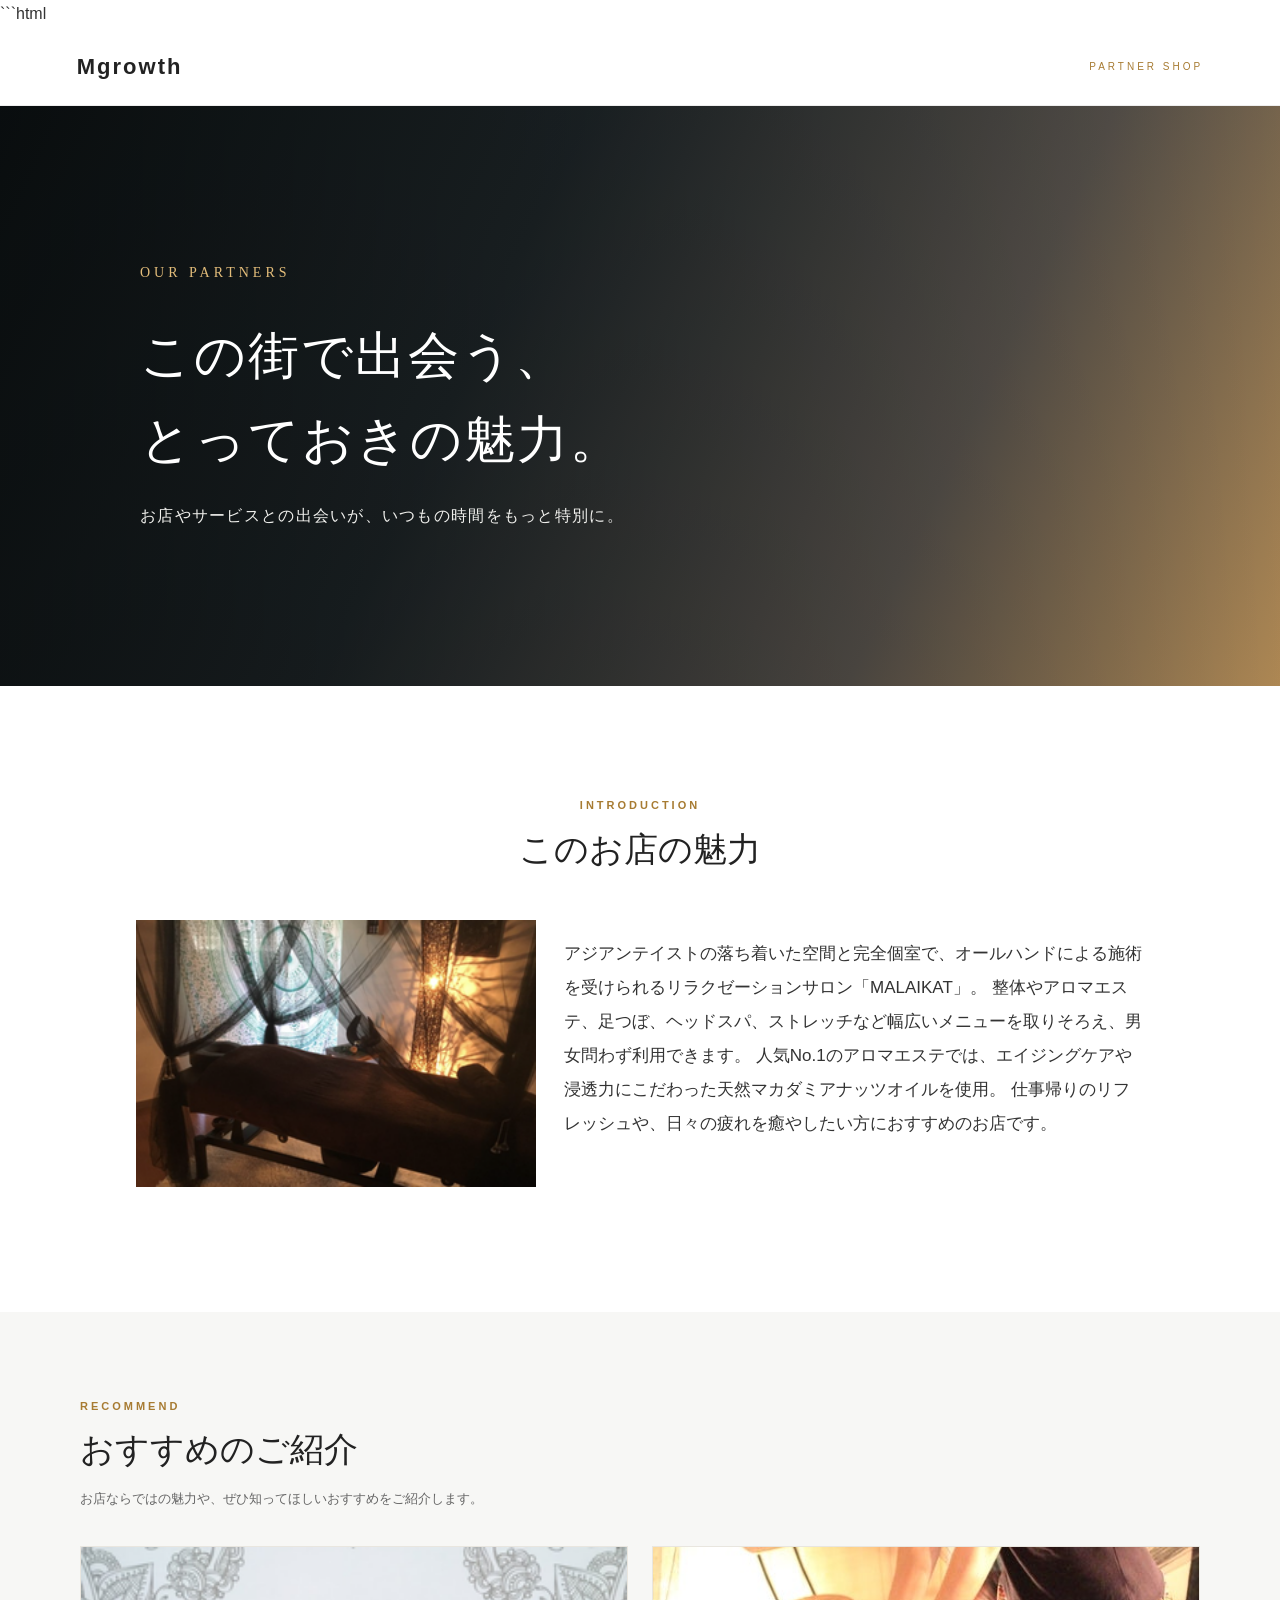
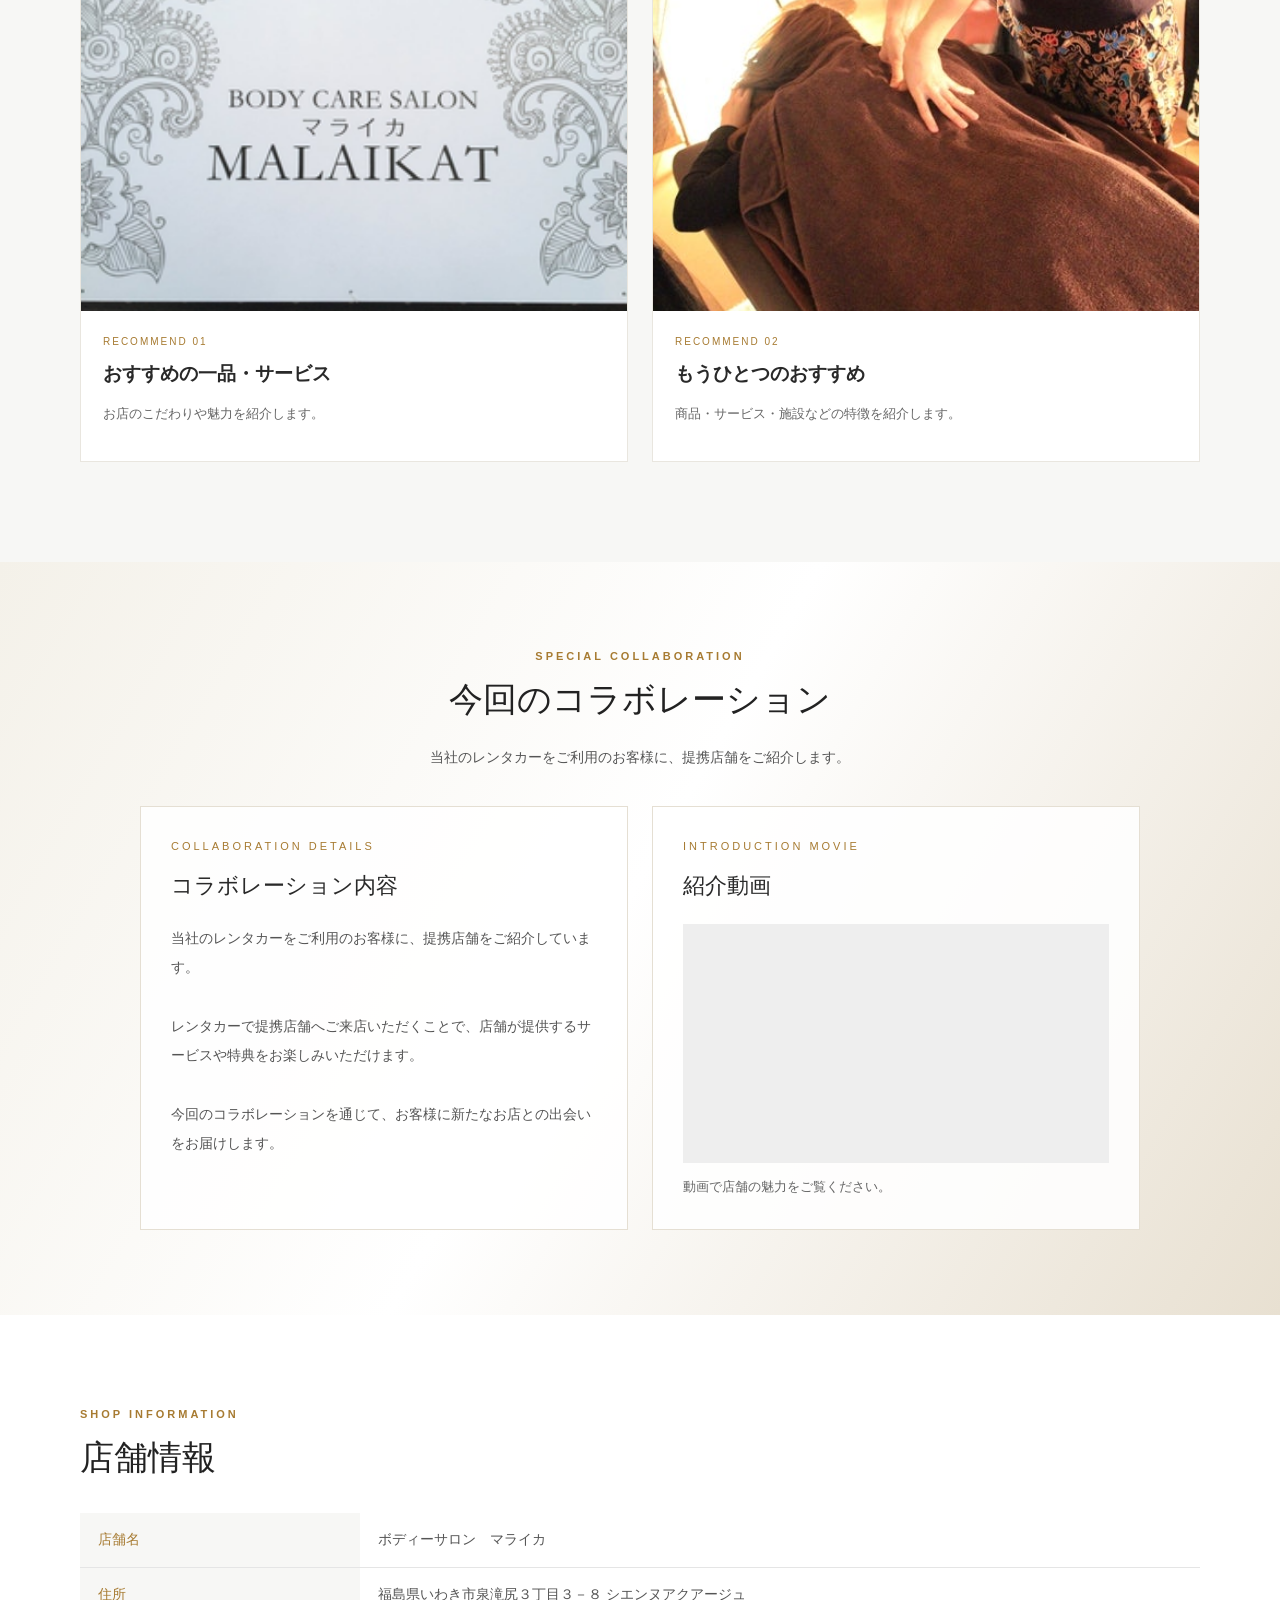
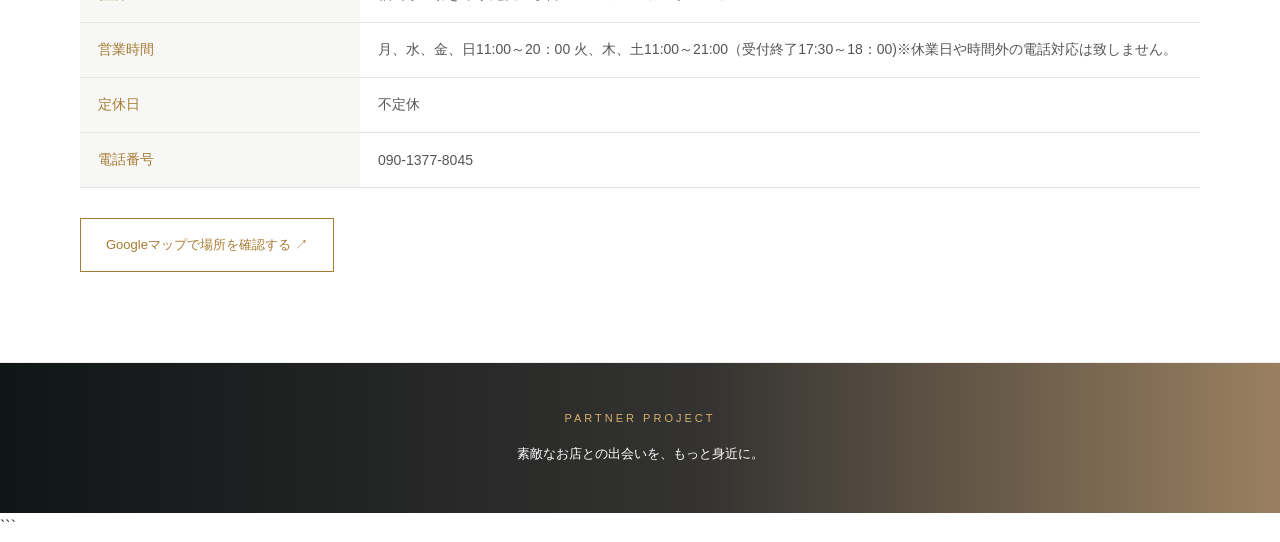
==== マライカ-紹介.HTML @ 19baf701 "Add files via upload" ====
```html
<!DOCTYPE html>
<html lang="ja">
<head>
    <meta charset="UTF-8">
    <meta name="viewport" content="width=device-width, initial-scale=1.0">
    <title>提携店舗のご紹介 | mグロース</title>
    <link rel="stylesheet" href="マライカ-紹介.CSS">
</head>
<body>

<!-- HEADER -->
<header class="header">
    <a href="index.html" class="logo">Mgrowth</a>
    <span class="header-label">PARTNER SHOP</span>
</header>

<!-- HERO：グラデーション -->
<section class="hero">
    <div class="hero-content">
        <p class="eyebrow">OUR PARTNERS</p>
        <h1>この街で出会う、<br>とっておきの魅力。</h1>
        <p class="hero-description">
            お店やサービスとの出会いが、いつもの時間をもっと特別に。
        </p>
    </div>
</section>

<!-- INTRODUCTION：写真と紹介文 -->
<section class="intro">
    <div class="section-inner">
        <p class="section-label">INTRODUCTION</p>
        <h2>このお店の魅力</h2>

        <div class="shop-introduction">
            <div class="shop-description-image">
                <img src="マライカ外観３００×200.png" alt="マライカの店舗写真">
            </div>

            <div class="shop-description">
                <p>アジアンテイストの落ち着いた空間と完全個室で、オールハンドによる施術を受けられるリラクゼーションサロン「MALAIKAT」。
整体やアロマエステ、足つぼ、ヘッドスパ、ストレッチなど幅広いメニューを取りそろえ、男女問わず利用できます。
人気No.1のアロマエステでは、エイジングケアや浸透力にこだわった天然マカダミアナッツオイルを使用。
仕事帰りのリフレッシュや、日々の疲れを癒やしたい方におすすめのお店です。</p>
            </div>
        </div>
    </div>
</section>

<!-- RECOMMEND：おすすめ紹介2枠 -->
<section class="menu-section">
    <div class="section-inner">
        <p class="section-label">RECOMMEND</p>
        <h2>おすすめのご紹介</h2>
        <p class="section-description">
            お店ならではの魅力や、ぜひ知ってほしいおすすめをご紹介します。
        </p>

        <div class="menu-grid">
            <article class="menu-card">
                <img src="マライカmain-300×200.png" alt="おすすめ紹介1">
                <div class="menu-content">
                    <p class="menu-number">RECOMMEND 01</p>
                    <h3>おすすめの一品・サービス</h3>
                    <p>お店のこだわりや魅力を紹介します。</p>
                </div>
            </article>

            <article class="menu-card">
                <img src="マライカ-content-three-300×200.jpg" alt="おすすめ紹介2">
                <div class="menu-content">
                    <p class="menu-number">RECOMMEND 02</p>
                    <h3>もうひとつのおすすめ</h3>
                    <p>商品・サービス・施設などの特徴を紹介します。</p>
                </div>
            </article>
        </div>
    </div>
</section>

<!-- COLLABORATION：コラボ内容と動画 -->
<section class="offer">
    <div class="offer-inner">
        <p class="section-label">SPECIAL COLLABORATION</p>
        <h2>今回のコラボレーション</h2>
        <p class="offer-lead">
            当社のレンタカーをご利用のお客様に、提携店舗をご紹介します。
        </p>

        <div class="collaboration-grid">
            <article class="collaboration-card">
                <p class="offer-caption">COLLABORATION DETAILS</p>
                <h3>コラボレーション内容</h3>
                <p class="collaboration-text">当社のレンタカーをご利用のお客様に、提携店舗をご紹介しています。

レンタカーで提携店舗へご来店いただくことで、店舗が提供するサービスや特典をお楽しみいただけます。

今回のコラボレーションを通じて、お客様に新たなお店との出会いをお届けします。</p>
            </article>

            <article class="collaboration-card">
                <p class="offer-caption">INTRODUCTION MOVIE</p>
                <h3>紹介動画</h3>

                <div class="collaboration-video">
                    <iframe
                        src="https://www.youtube.com/embed/動画ID"
                        title="提携店舗の紹介動画"
                        allow="accelerometer; autoplay; clipboard-write; encrypted-media; gyroscope; picture-in-picture; web-share"
                        allowfullscreen>
                    </iframe>
                </div>

                <p class="video-caption">動画で店舗の魅力をご覧ください。</p>
            </article>
        </div>
    </div>
</section>

<!-- SHOP INFORMATION -->
<section class="shop-info section-inner">
    <p class="section-label">SHOP INFORMATION</p>
    <h2>店舗情報</h2>

    <table>
        <tr>
            <th>店舗名</th>
            <td>ボディーサロン　マライカ</td>
        </tr>
        <tr>
            <th>住所</th>
            <td>福島県いわき市泉滝尻３丁目３－８ シエンヌアクアージュ</td>
        </tr>
        <tr>
            <th>営業時間</th>
            <td>月、水、金、日11:00～20：00  火、木、土11:00～21:00（受付終了17:30～18：00)※休業日や時間外の電話対応は致しません。 
</td>
        </tr>
        <tr>
            <th>定休日</th>
            <td>不定休 </td>
        </tr>
        <tr>
            <th>電話番号</th>
            <td>	
090-1377-8045</td>
        </tr>
    </table>

    <a href="https://www.google.com/maps"
       class="map-button"
       target="_blank"
       rel="noopener">
        Googleマップで場所を確認する ↗
    </a>
</section>

<!-- FOOTER -->
<footer class="footer">
    <p>PARTNER PROJECT</p>
    <p>素敵なお店との出会いを、もっと身近に。</p>
</footer>

</body>
</html>
```
---- マライカ-紹介.CSS ----
```css
/* BASIC */
* {
    box-sizing: border-box;
}

html {
    scroll-behavior: smooth;
}

body {
    margin: 0;
    background: #ffffff;
    color: #333333;
    font-family: "Noto Sans JP", "Yu Gothic", sans-serif;
    line-height: 1.8;
}

img {
    display: block;
    max-width: 100%;
    object-fit: cover;
}

a {
    color: inherit;
    text-decoration: none;
}

.section-inner {
    width: 88%;
    max-width: 1120px;
    margin: 0 auto;
}

.section-label {
    color: #a77b32;
    font-size: 11px;
    font-weight: bold;
    letter-spacing: 3px;
    margin: 0 0 8px;
}

h2 {
    font-family: "Yu Mincho", "Hiragino Mincho ProN", serif;
    font-size: 34px;
    line-height: 1.5;
    font-weight: normal;
    margin: 0 0 20px;
    color: #222222;
}

/* HEADER */
.header {
    min-height: 76px;
    padding: 0 6%;
    display: flex;
    align-items: center;
    justify-content: space-between;
    background: #ffffff;
    border-bottom: 1px solid #eeeeee;
}

.logo {
    font-size: 22px;
    font-weight: bold;
    letter-spacing: 2px;
    color: #222222;
}

.header-label {
    color: #a77b32;
    font-size: 10px;
    letter-spacing: 3px;
}

/* HERO：グラデーション背景 */
.hero {
    position: relative;
    min-height: 460px;
    height: 580px;
    display: flex;
    align-items: center;
    overflow: hidden;
    background: linear-gradient(
        115deg,
        #101719 0%,
        #20282b 38%,
        #55504a 72%,
        #b18a55 100%
    );
}

.hero::after {
    content: "";
    position: absolute;
    inset: 0;
    background: linear-gradient(
        90deg,
        rgba(0, 0, 0, 0.42) 0%,
        rgba(0, 0, 0, 0.16) 65%,
        rgba(0, 0, 0, 0.02) 100%
    );
    pointer-events: none;
}

.hero-content {
    position: relative;
    z-index: 1;
    width: 82%;
    max-width: 1000px;
    margin: 0 auto;
    color: #ffffff;
}

.eyebrow {
    color: #e3bd7a;
    font-family: Georgia, serif;
    font-size: 14px;
    letter-spacing: 4px;
    margin: 0 0 28px;
}

.hero h1 {
    font-family: "Yu Mincho", "Hiragino Mincho ProN", serif;
    font-size: clamp(32px, 4vw, 52px);
    line-height: 1.65;
    font-weight: normal;
    letter-spacing: 0.04em;
    margin: 0 0 20px;
    color: #ffffff;
}

.hero-description {
    color: #f0f0ed;
    font-size: clamp(13px, 1.3vw, 16px);
    letter-spacing: 0.08em;
    line-height: 1.8;
    margin: 0;
}



/* INTRODUCTION */
.intro {
    padding: 110px 0;
    background: #ffffff;
}

.intro > .section-inner > .section-label,
.intro > .section-inner > h2 {
    text-align: center;
}

/* SHOP INTRODUCTION */
.shop-introduction {
    display: flow-root;
    width: 90%;
    max-width: 1200px;
    margin: 45px auto 0;
    text-align: left;
}

/* お店の魅力：見出し */
.shop-introduction h2 {
    font-size: 36px;
    font-weight: 600;
    line-height: 1.5;
    margin-bottom: 30px;
}

/* 写真 */
.shop-description-image {
    float: left;
    width: 420px;
    height: 280px;
    margin: 0 35px 20px 0;
    overflow: hidden;
}

.shop-description-image img {
    display: block;
    width: 100%;
    height: 100%;
    max-width: none;
    object-fit: cover;
    object-position: center;
}

/* 紹介文 */
.shop-introduction p {
    font-size: 17px;
    line-height: 2;
}

.shop-description-image {
    float: left;
    width: 400px;
    height: 267px;
    margin: 0 28px 15px 0;
    overflow: hidden;
}

.shop-description-image img {
    display: block;
    width: 100%;
    height: 100%;
    max-width: none;
    object-fit: cover;
    object-position: center;
}



/* RECOMMEND：2枠 */
.menu-section {
    background: #f7f7f5;
    padding: 85px 0 100px;
}

.section-description {
    color: #666666;
    font-size: 13px;
    margin: -8px 0 35px;
}

.menu-grid {
    display: grid;
    grid-template-columns: repeat(2, minmax(0, 1fr));
    gap: 24px;
}

.menu-card {
    min-width: 0;
    overflow: hidden;
    background: #ffffff;
    border: 1px solid #e9e6df;
}

.menu-card > img {
    width: 100%;
    height: auto;
    aspect-ratio: 3 / 2;
    object-fit: cover;
    object-position: center;
}

.menu-content {
    padding: 22px;
}

.menu-number {
    color: #a77b32;
    font-size: 10px;
    letter-spacing: 2px;
    margin: 0 0 8px;
}

.menu-content h3 {
    font-size: 19px;
    line-height: 1.6;
    margin: 8px 0 10px;
    color: #292929;
}

.menu-content > p:not(.menu-number):not(.price) {
    color: #666666;
    font-size: 13px;
}

/* SHOP STORY */
.story {
    display: grid;
    grid-template-columns: 1.1fr 0.9fr;
    gap: 60px;
    align-items: center;
    padding-top: 100px;
    padding-bottom: 100px;
    background: #ffffff;
}

.story-image img {
    width: 100%;
    aspect-ratio: 5 / 4;
}

.story-content p:last-child {
    color: #666666;
    font-size: 14px;
}

/* COLLABORATION：コラボ内容＋動画の2枠 */
.offer {
    background: linear-gradient(
        120deg,
        #f4f1e9 0%,
        #ffffff 48%,
        #e8e0d1 100%
    );
    padding: 85px 20px;
    text-align: center;
}

.offer-inner {
    max-width: 1000px;
    margin: 0 auto;
}

.offer-inner > .section-label,
.offer-inner > h2 {
    text-align: center;
}

.offer-lead {
    color: #555555;
    font-size: 14px;
    margin: 0 0 35px;
}

.collaboration-grid {
    display: grid;
    grid-template-columns: repeat(2, minmax(0, 1fr));
    gap: 24px;
    text-align: left;
    align-items: stretch;
}

.collaboration-card {
    min-width: 0;
    padding: 30px;
    background: rgba(255, 255, 255, 0.88);
    border: 1px solid #e5dfd3;
}

.offer-caption {
    color: #a77b32;
    font-size: 11px;
    letter-spacing: 3px;
    margin: 0 0 12px;
}

.collaboration-card h3 {
    margin: 0 0 20px;
    color: #292929;
    font-size: 22px;
    font-weight: normal;
    line-height: 1.6;
}

.collaboration-text {
    margin: 0;
    color: #555555;
    font-size: 14px;
    line-height: 2.1;
    white-space: pre-line;
}

/* INTRODUCTION MOVIE */
.collaboration-video {
    position: relative;
    width: 100%;
    aspect-ratio: 16 / 9;
    overflow: hidden;
    background: #eeeeee;
}

.collaboration-video iframe {
    position: absolute;
    inset: 0;
    width: 100%;
    height: 100%;
    border: 0;
}

.video-caption {
    margin: 12px 0 0;
    color: #666666;
    font-size: 13px;
}

/* SHOP INFORMATION */
.shop-info {
    padding-top: 90px;
    padding-bottom: 90px;
}

.shop-info table {
    width: 100%;
    border-collapse: collapse;
    margin-top: 30px;
}

.shop-info th,
.shop-info td {
    padding: 18px;
    text-align: left;
    border-bottom: 1px solid #e5e5e5;
    font-size: 14px;
}

.shop-info th {
    width: 25%;
    color: #a77b32;
    font-weight: normal;
    background: #f7f7f5;
}

.shop-info td {
    color: #555555;
}

.map-button {
    display: inline-block;
    margin-top: 30px;
    padding: 14px 25px;
    border: 1px solid #a77b32;
    color: #a77b32;
    font-size: 13px;
    transition: 0.3s;
}

.map-button:hover {
    background: #a77b32;
    color: #ffffff;
}

/* FOOTER */
.footer {
    padding: 35px 5%;
    text-align: center;
    background: linear-gradient(
        90deg,
        #101516 0%,
        #343331 55%,
        #9a8060 100%
    );
    border-top: 1px solid #eeeeee;
}

.footer p:first-child {
    color: #d6b16b;
    font-size: 11px;
    letter-spacing: 3px;
}

.footer p:last-child {
    color: #ffffff;
    font-size: 13px;
}

/* phone area */

a.phone-link {
    color: #333333 !important;
    text-decoration: none;
}

a.phone-link:active {
    color: #a77b32 !important;
}

/* PHOTO */
/* すべての写真にホバー効果 */
img {
    transition: transform 0.4s ease, filter 0.4s ease;
    cursor: pointer;
}

img:hover {
    transform: scale(1.05);
    filter: brightness(0.85);
}

/* MOBILE */
@media (max-width: 700px) {
    .header {
        min-height: 66px;
        padding: 0 5%;
    }

    .hero {
        height: 460px;
        min-height: 400px;
    }

    .hero-content {
        width: 86%;
    }

    .hero h1 {
        font-size: 32px;
    }

    h2 {
        font-size: 29px;
    }

    .intro {
        padding: 65px 0;
    }
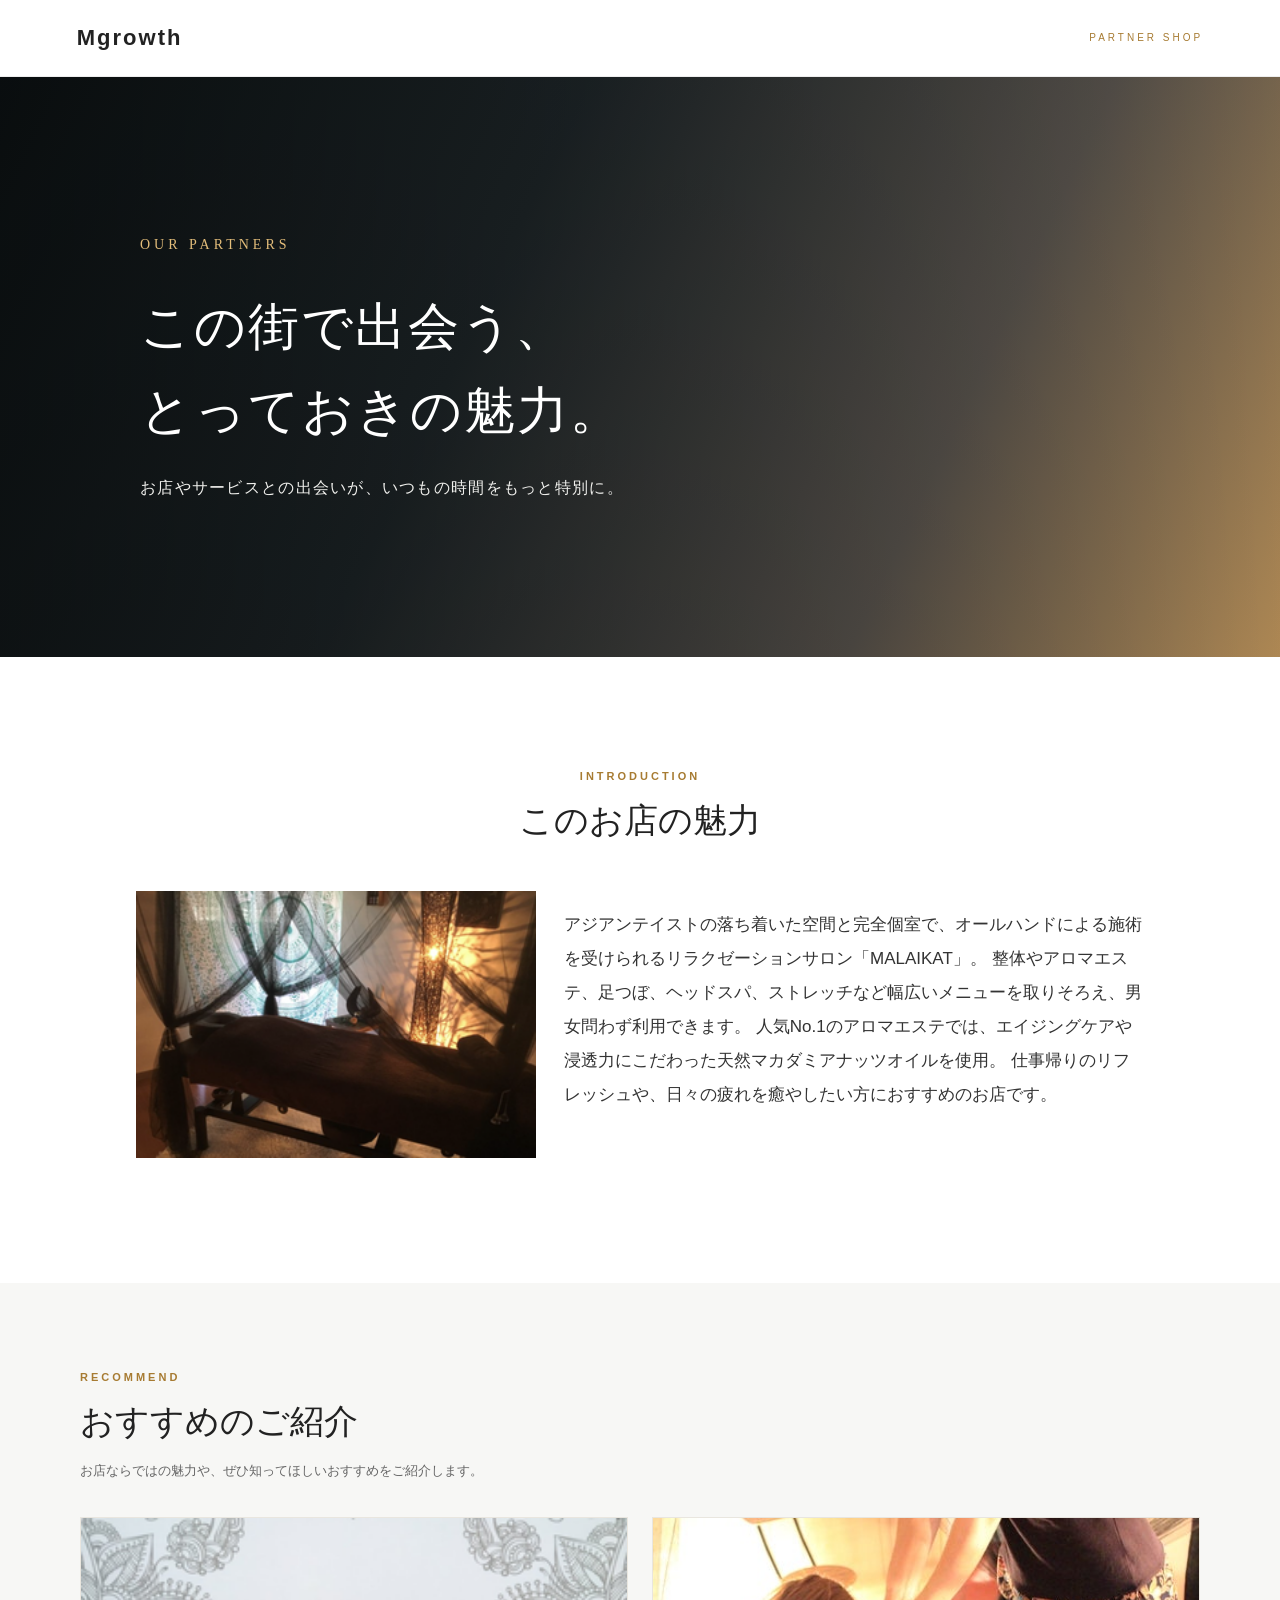
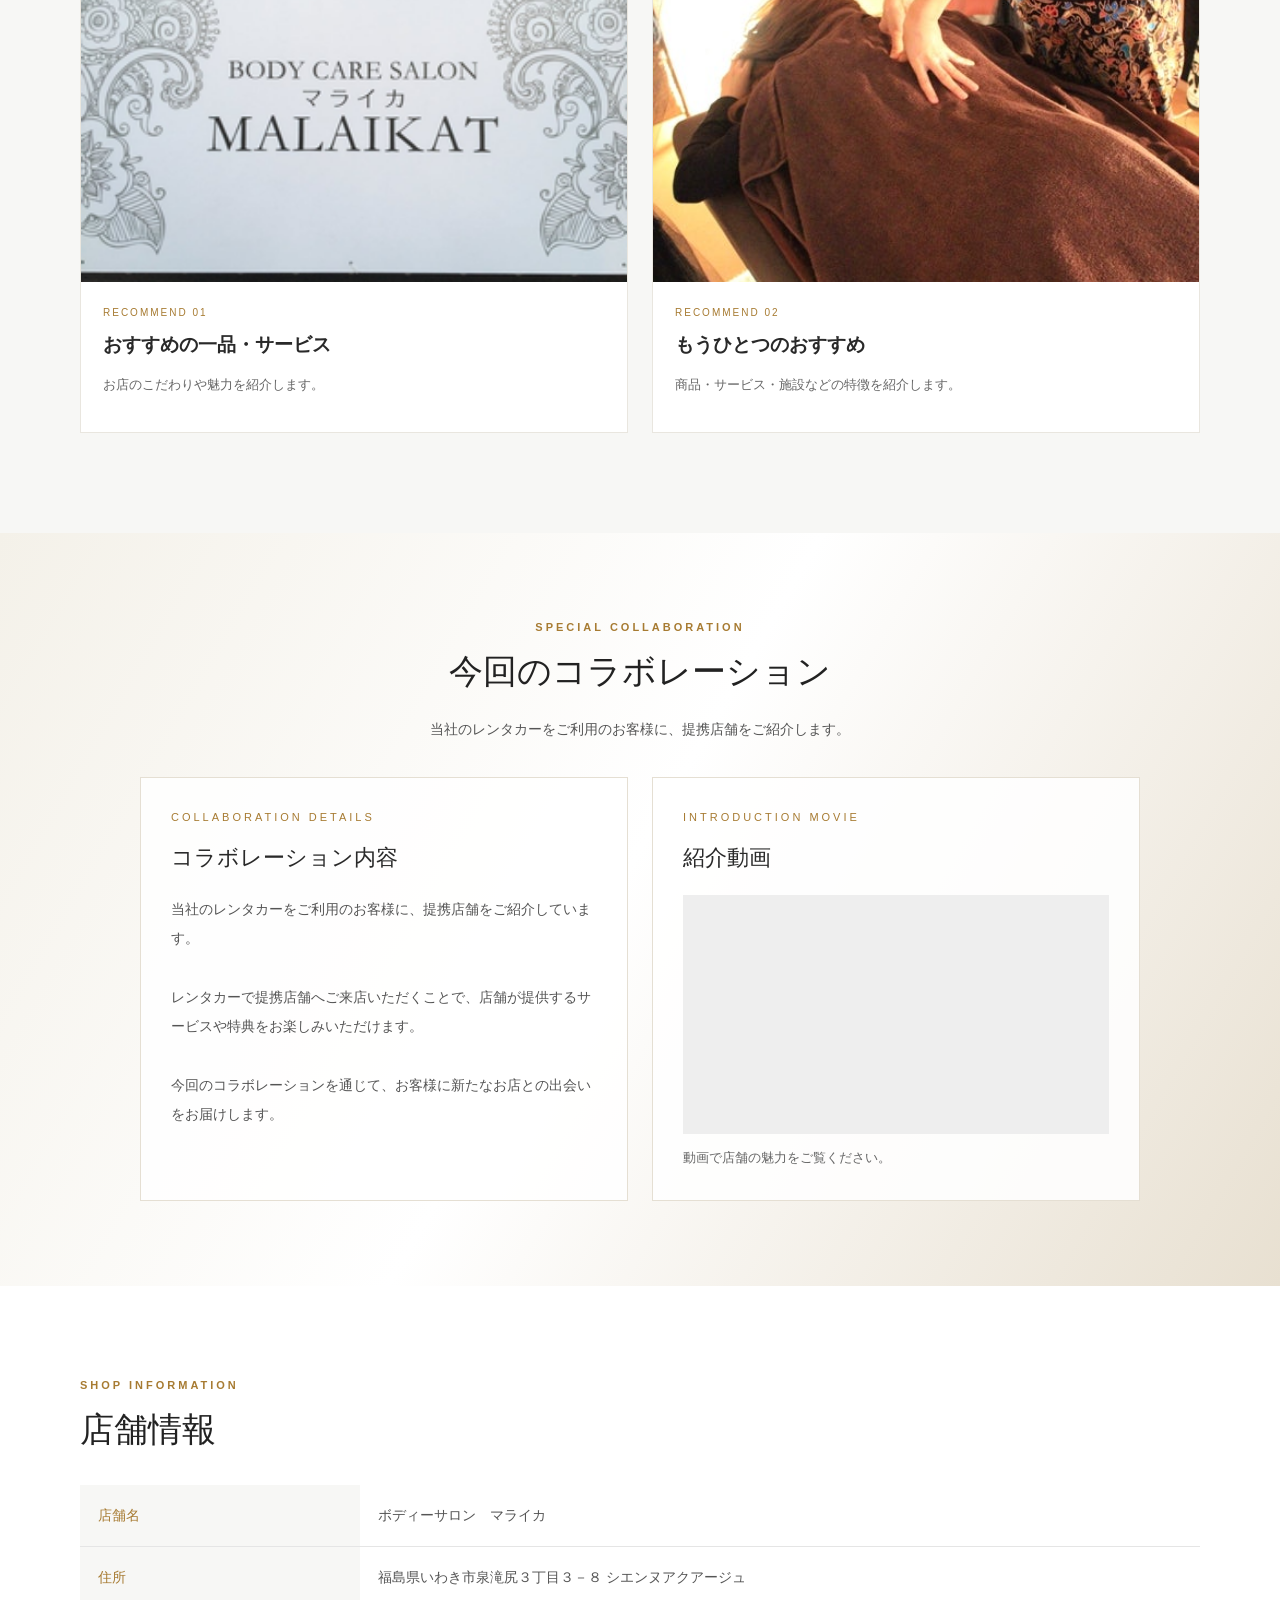
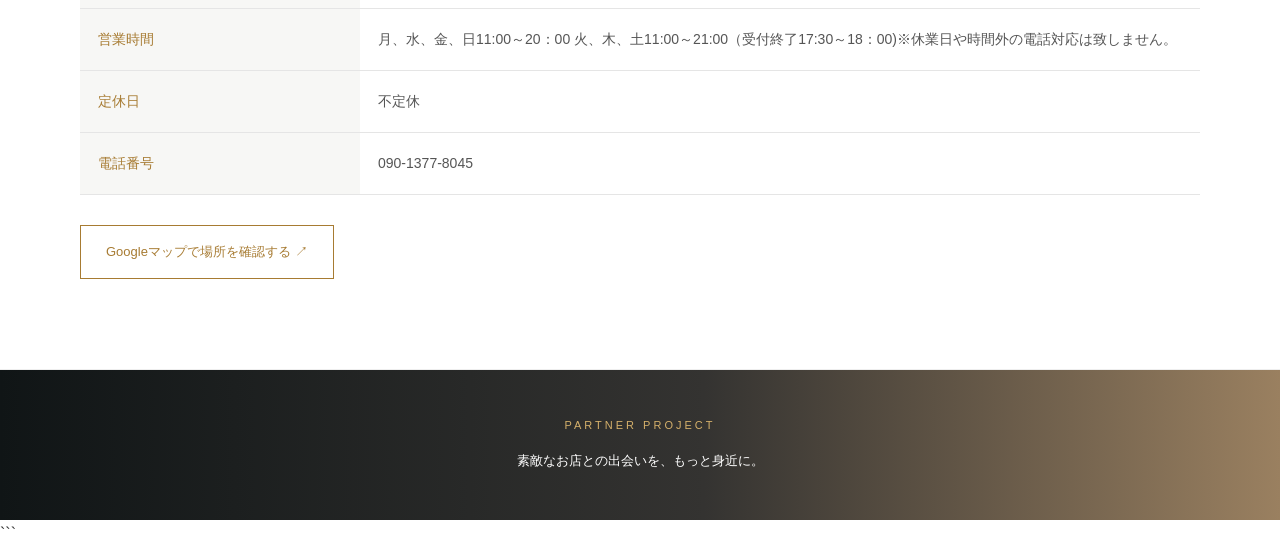
==== commit 37bfa58d: "Update マライカ-紹介.HTML" ====
--- a/マライカ-紹介.HTML
+++ b/マライカ-紹介.HTML
@@ -1,5 +1,3 @@
-
-```html
 <!DOCTYPE html>
 <html lang="ja">
 <head>
@@ -164,4 +162,4 @@
 
 </body>
 </html>
-```+```
